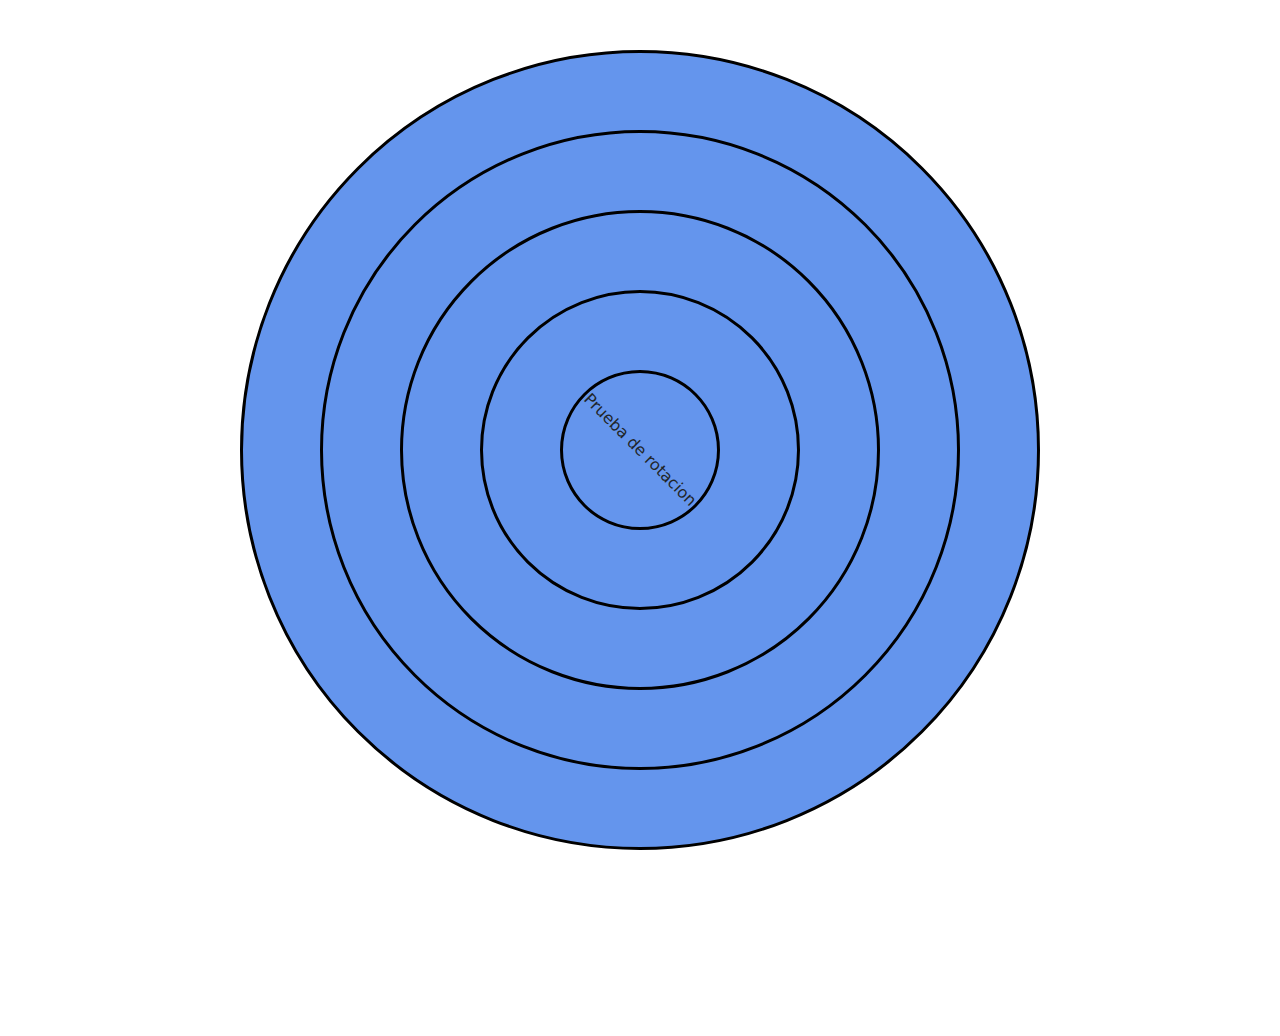
==== index.html @ 76cd1d16 "Buttons and rotation test" ====
<!DOCTYPE html>
<html lang="es">

<head>
  <meta charset="UTF-8">
  <meta name="viewport" content="width=device-width, initial-scale=1.0">
  <title>Document</title>
  <link href="https://cdn.jsdelivr.net/npm/bootstrap@5.3.3/dist/css/bootstrap.min.css" rel="stylesheet">
  <link rel="stylesheet" href="assets/css/styles.css">
</head>

<body>
  <!-- Flechas -->
  <div class="d-flex button-container">
    <div class="table">
      <div class="tr">
        <td>
          <button class="btn-primary" type="button">▲</button>
        </td>
      </div>
        <div class="tr">
          <button class="btn-primary" type="button">▼</button>
        </div>
    </div>
  </div>
  

  <!-- Círculos -->
  <div class="d-flex m-auto circle-container">
      <div id="cir1" class="d-flex circle">
        <p>Prueba de rotacion</p>
      </div>

      <div id="cir2" class="d-flex circle"></div>
    
      <div id="cir3" class="circle"></div>
    
      <div id="cir4" class="circle"></div>
    
      <div id="cir5" class="circle">
      </div>
  </div>
  <script src="assets/js/scripts.js"></script>
</body>

</html>
---- assets/css/styles.css ----
body {
    display: flex;
    margin: 0;
    height: 100vh;
}

/* -------------- BOTONES ---------------- */
.button-container {
    align-items: center;
    flex-direction: column;
    justify-content: center;
    padding: 30rem 20rem;
    position: absolute;
}

td {
    margin: 10px;
}

/* -------------- CIRCULOS ---------------- */
.circle {
    border-radius: 50%;
    background-color: cornflowerblue;
    border: solid #000;
    margin: 20px;
    justify-content: center; 
    align-items: center; 
    text-align: center;
}

.circle-container {
    width: 50rem;
    position: relative;
    flex-direction: column;
    justify-content: center;
    align-items: center;
}

p {
    z-index: 5;
    margin: 0;
}

#cir1 {
    position: absolute;
    width: 10rem;
    height: 10rem;
    align-content: center;
    z-index: 5;

    transform: rotate(45deg);
}
#cir2 {
    position: absolute;
    width: 20rem;
    height: 20rem;
    z-index: 4;
}
#cir3 {
    position: absolute;
    width: 30rem;
    height: 30rem;
    z-index: 3;
}
#cir4 {
    position: absolute;
    width: 40rem;
    height: 40rem;
    z-index: 2;
}
#cir5 {
    position: relative;
    width: 50rem;
    height: 50rem;
    z-index: 1;
}
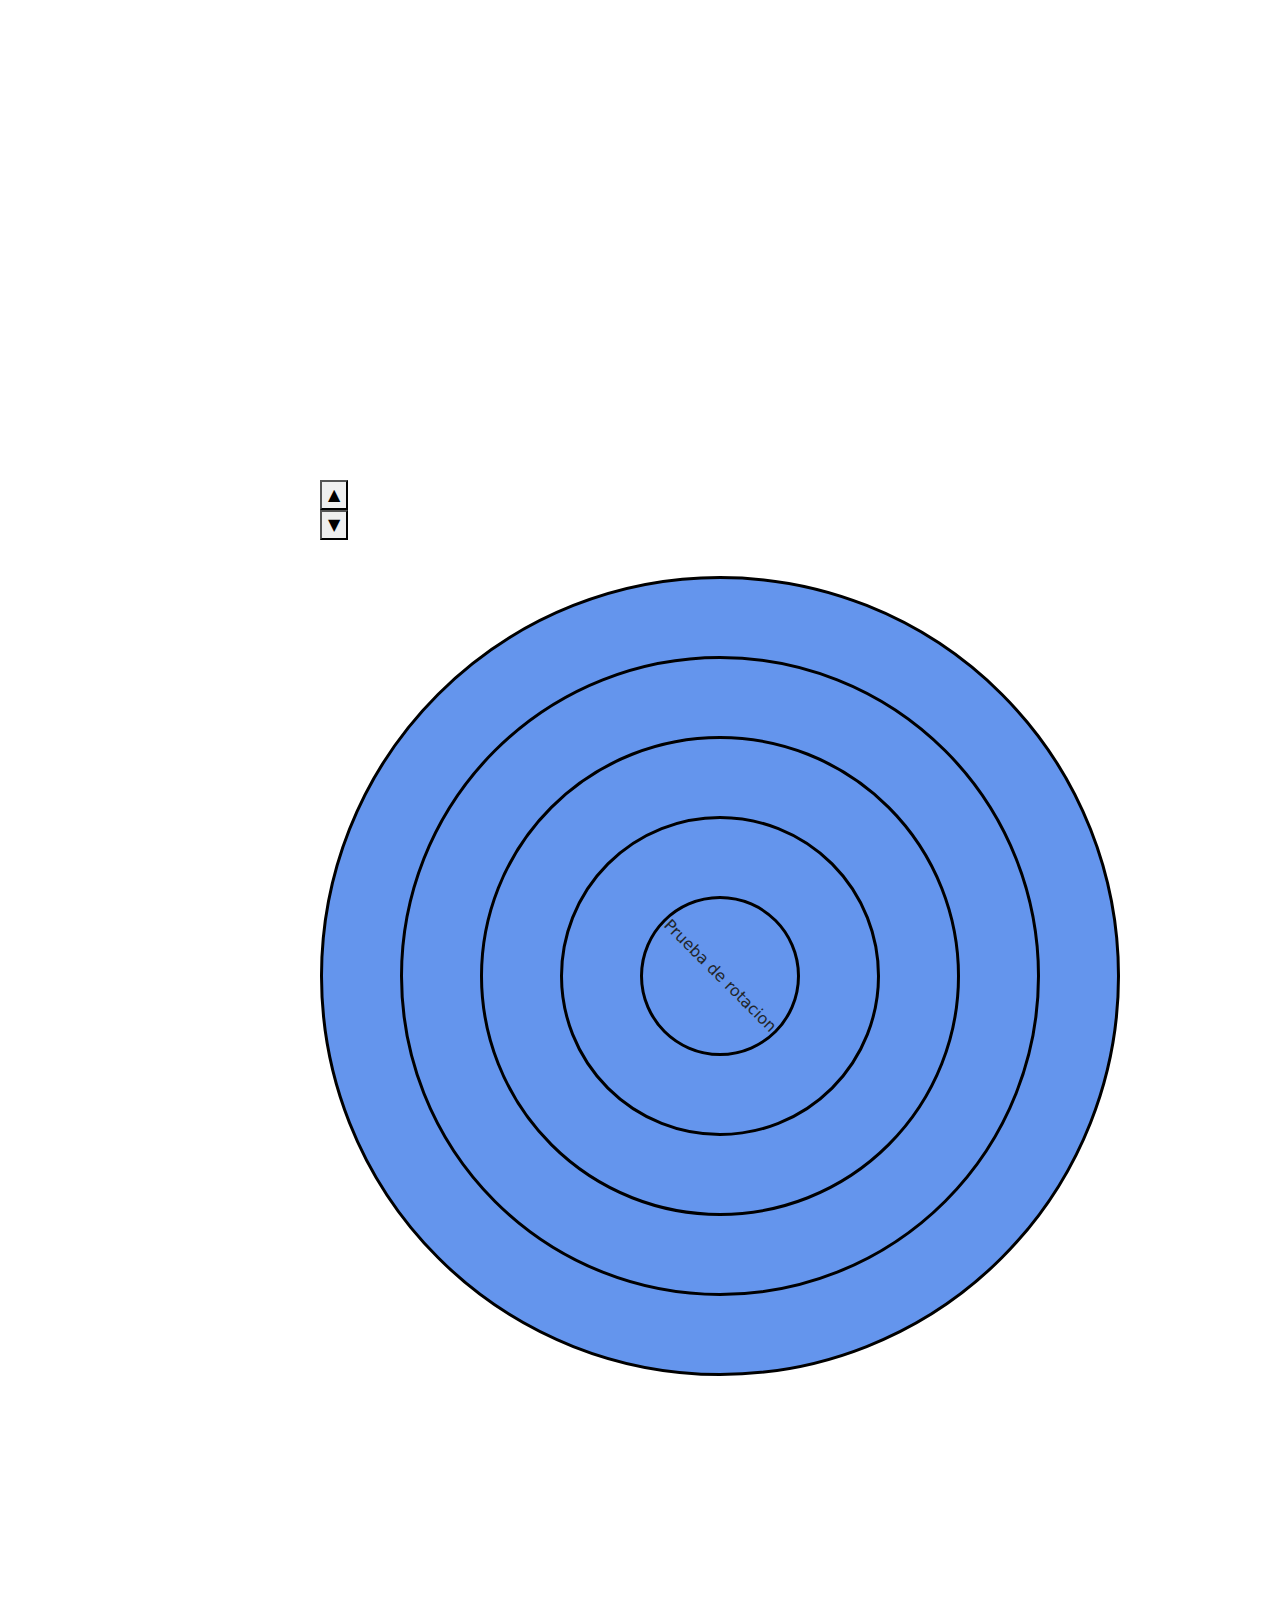
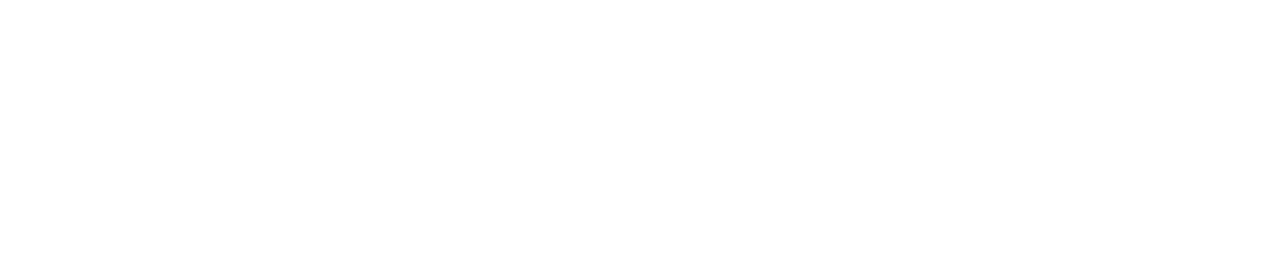
==== commit fbff3670: "Merge branch 'gerardo'" ====
--- a/index.html
+++ b/index.html
@@ -18,29 +18,28 @@
           <button class="btn-primary" type="button">▲</button>
         </td>
       </div>
-        <div class="tr">
-          <button class="btn-primary" type="button">▼</button>
-        </div>
+      <div class="tr">
+        <button class="btn-primary" type="button">▼</button>
+      </div>
     </div>
-  </div>
-  
 
-  <!-- Círculos -->
-  <div class="d-flex m-auto circle-container">
+
+    <!-- Círculos -->
+    <div class="d-flex m-auto circle-container">
       <div id="cir1" class="d-flex circle">
         <p>Prueba de rotacion</p>
       </div>
 
       <div id="cir2" class="d-flex circle"></div>
-    
+
       <div id="cir3" class="circle"></div>
-    
+
       <div id="cir4" class="circle"></div>
-    
+
       <div id="cir5" class="circle">
       </div>
-  </div>
-  <script src="assets/js/scripts.js"></script>
+    </div>
+    <script src="assets/js/scripts.js"></script>
 </body>
 
-</html>+</html>
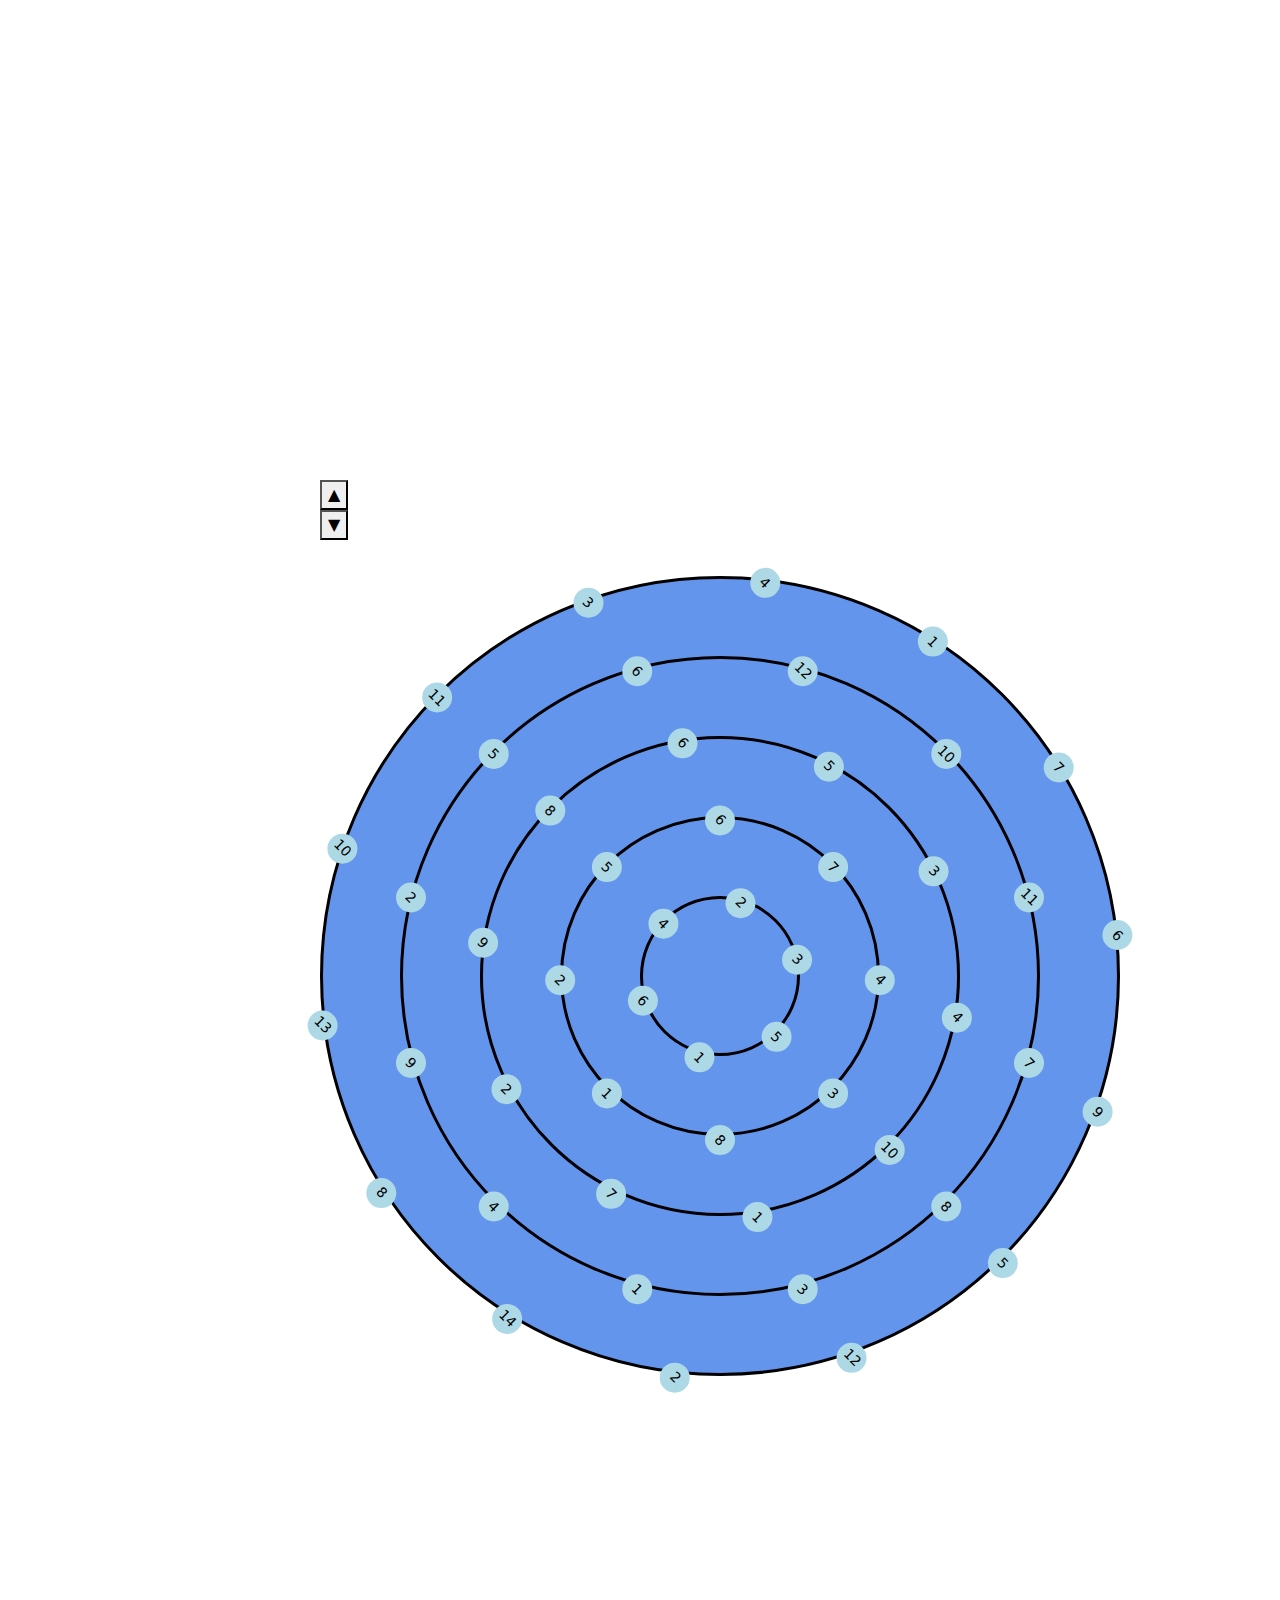
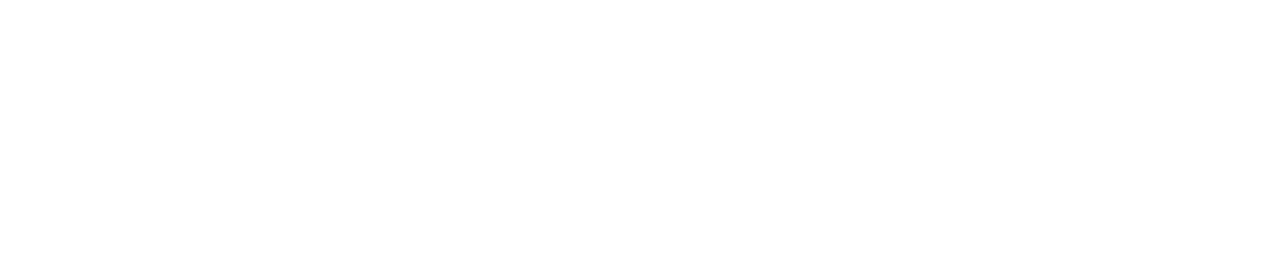
==== commit 6b08b30c: "Se añade función para distribuir elementos y forma de rotarlo automáticamente" ====
--- a/index.html
+++ b/index.html
@@ -15,7 +15,7 @@
     <div class="table">
       <div class="tr">
         <td>
-          <button class="btn-primary" type="button">▲</button>
+          <button class="btn-primary" type="button" onclick="rotateCircleButton('cir1', 5, 0)">▲</button>
         </td>
       </div>
       <div class="tr">
@@ -27,7 +27,6 @@
     <!-- Círculos -->
     <div class="d-flex m-auto circle-container">
       <div id="cir1" class="d-flex circle">
-        <p>Prueba de rotacion</p>
       </div>
 
       <div id="cir2" class="d-flex circle"></div>
--- a/assets/css/styles.css
+++ b/assets/css/styles.css
@@ -1,76 +1,96 @@
 body {
-    display: flex;
-    margin: 0;
-    height: 100vh;
+  display: flex;
+  margin: 0;
+  height: 100vh;
 }
 
 /* -------------- BOTONES ---------------- */
 .button-container {
-    align-items: center;
-    flex-direction: column;
-    justify-content: center;
-    padding: 30rem 20rem;
-    position: absolute;
+  align-items: center;
+  flex-direction: column;
+  justify-content: center;
+  padding: 30rem 20rem;
+  position: absolute;
 }
 
 td {
-    margin: 10px;
+  margin: 10px;
 }
 
 /* -------------- CIRCULOS ---------------- */
 .circle {
-    border-radius: 50%;
-    background-color: cornflowerblue;
-    border: solid #000;
-    margin: 20px;
-    justify-content: center; 
-    align-items: center; 
-    text-align: center;
+  border-radius: 50%;
+  background-color: cornflowerblue;
+  border: solid #000;
+  margin: 20px;
+  justify-content: center;
+  align-items: center;
+  text-align: center;
+  position: relative;
+  display: flex;
+  transform: rotate(45deg);
+}
+
+.item {
+  position: absolute;
+  width: 30px;
+  height: 30px;
+  background-color: lightblue;
+  border-radius: 50%;
+  display: flex;
+  justify-content: center;
+  align-items: center;
+  font-size: 14px;
+  color: #000;
 }
 
 .circle-container {
-    width: 50rem;
-    position: relative;
-    flex-direction: column;
-    justify-content: center;
-    align-items: center;
+  width: 50rem;
+  position: relative;
+  flex-direction: column;
+  justify-content: center;
+  align-items: center;
 }
 
 p {
-    z-index: 5;
-    margin: 0;
+  z-index: 5;
+  margin: 0;
 }
 
 #cir1 {
-    position: absolute;
-    width: 10rem;
-    height: 10rem;
-    align-content: center;
-    z-index: 5;
+  position: absolute;
+  width: 10rem;
+  height: 10rem;
+  align-content: center;
+  z-index: 5;
 
-    transform: rotate(45deg);
+  transform: rotate(45deg);
 }
+
 #cir2 {
-    position: absolute;
-    width: 20rem;
-    height: 20rem;
-    z-index: 4;
+  position: absolute;
+  width: 20rem;
+  height: 20rem;
+  z-index: 4;
 }
+
 #cir3 {
-    position: absolute;
-    width: 30rem;
-    height: 30rem;
-    z-index: 3;
+  position: absolute;
+  width: 30rem;
+  height: 30rem;
+  z-index: 3;
 }
+
 #cir4 {
-    position: absolute;
-    width: 40rem;
-    height: 40rem;
-    z-index: 2;
+  position: absolute;
+  width: 40rem;
+  height: 40rem;
+  z-index: 2;
 }
+
 #cir5 {
-    position: relative;
-    width: 50rem;
-    height: 50rem;
-    z-index: 1;
-}+  position: relative;
+  width: 50rem;
+  height: 50rem;
+  z-index: 1;
+}
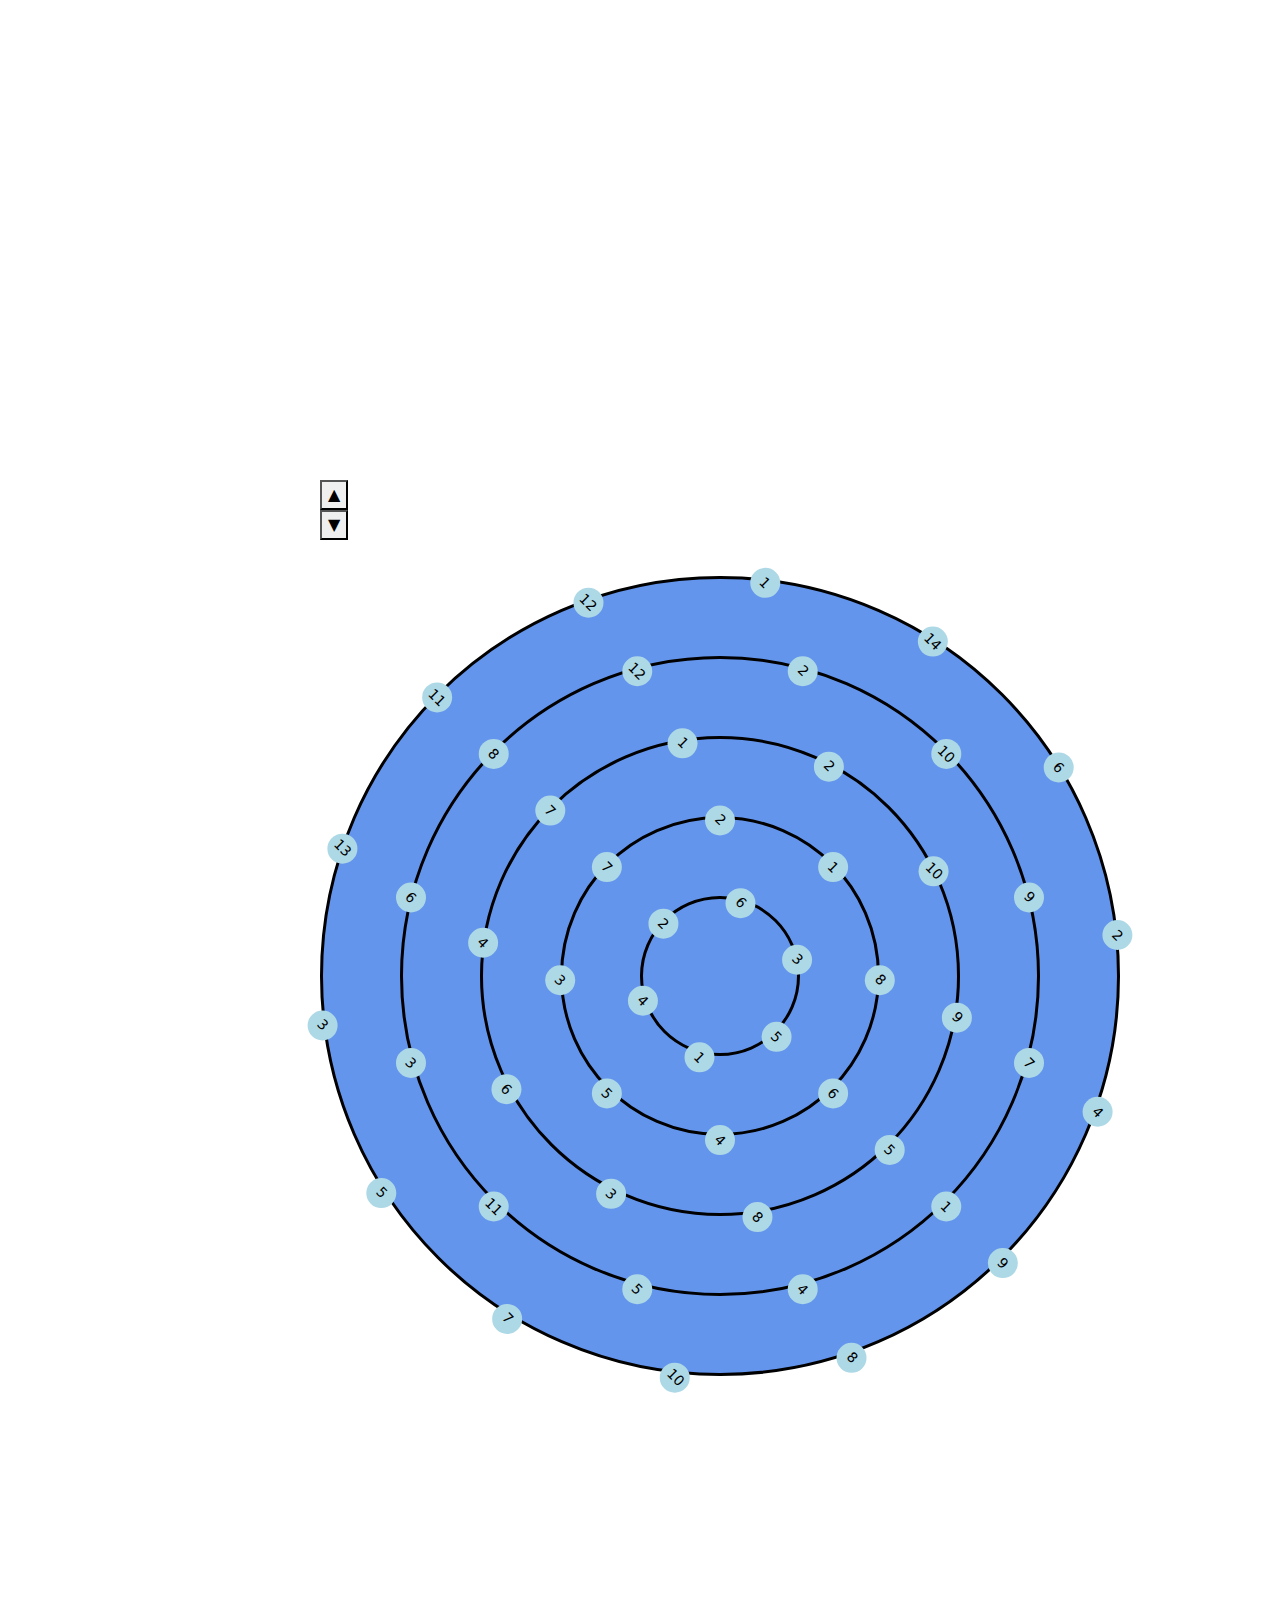
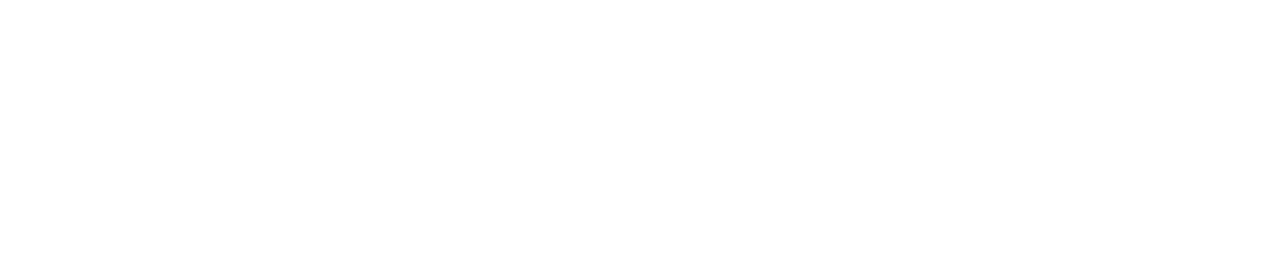
==== commit c77e73e9: "Se crea funcionamiento para botones y se cambia el switch para strings" ====
--- a/index.html
+++ b/index.html
@@ -15,11 +15,11 @@
     <div class="table">
       <div class="tr">
         <td>
-          <button class="btn-primary" type="button" onclick="rotateCircleButton('cir1', 5, 0)">▲</button>
+          <button class="btn-primary" type="button" onclick="rotateCircleButton('cir1', 1)">▲</button>
         </td>
       </div>
       <div class="tr">
-        <button class="btn-primary" type="button">▼</button>
+        <button class="btn-primary" type="button" onclick="rotateCircleButton('cir1', -1)">▼</button>
       </div>
     </div>
 
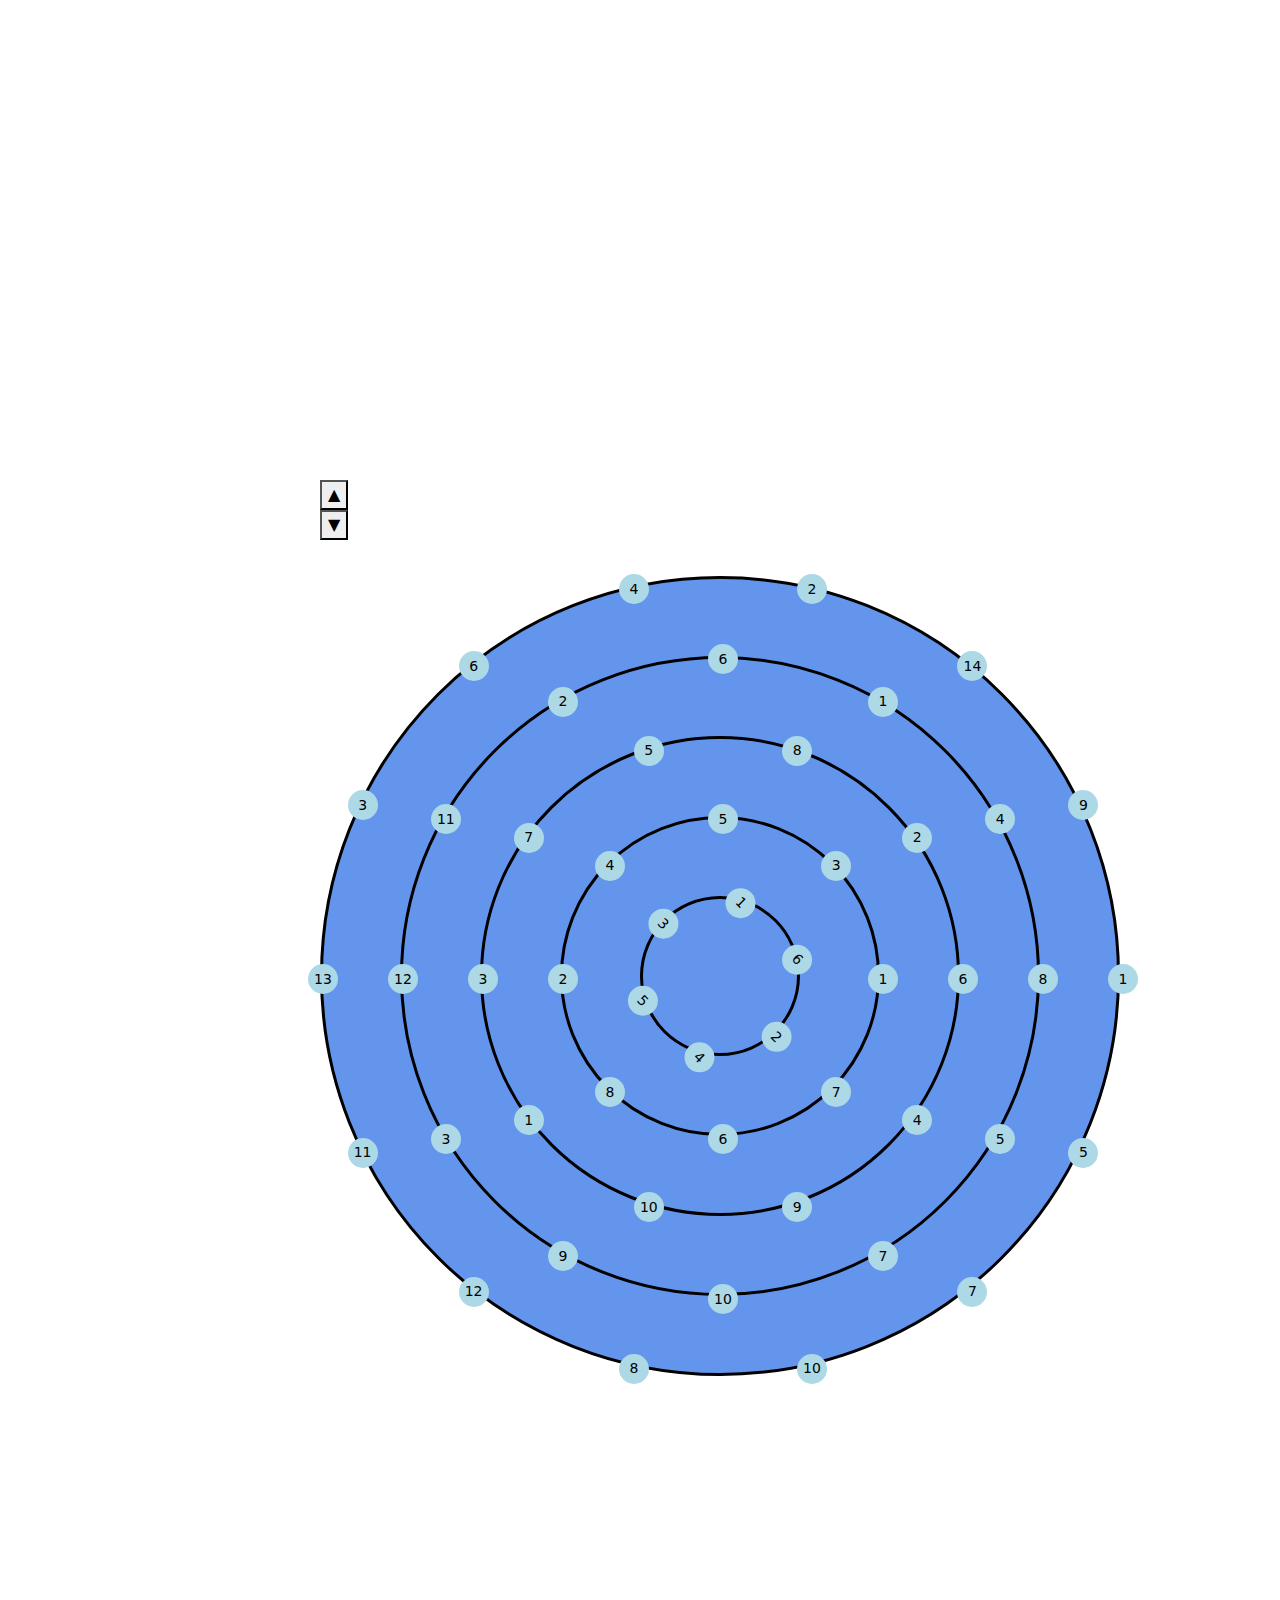
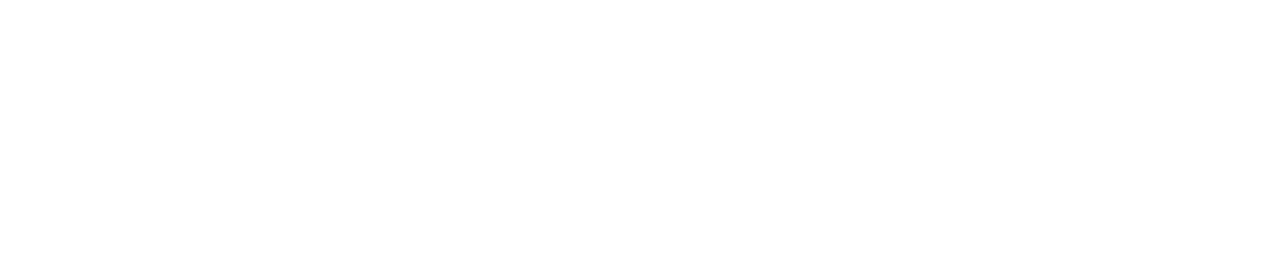
==== commit 16013ae5: "Se añade funcionamieto de seleccionar cada cirN por separado, cambiar el color de los elementos de e" ====
--- a/index.html
+++ b/index.html
@@ -15,27 +15,27 @@
     <div class="table">
       <div class="tr">
         <td>
-          <button class="btn-primary" type="button" onclick="rotateCircleButton('cir1', 1)">▲</button>
+          <button class="btn-primary" type="button" onclick="rotateCircleButton(1)">▲</button>
         </td>
       </div>
       <div class="tr">
-        <button class="btn-primary" type="button" onclick="rotateCircleButton('cir1', -1)">▼</button>
+        <button class="btn-primary" type="button" onclick="rotateCircleButton(-1)">▼</button>
       </div>
     </div>
 
 
     <!-- Círculos -->
     <div class="d-flex m-auto circle-container">
-      <div id="cir1" class="d-flex circle">
+      <div id="cir1" class="d-flex circle click">
       </div>
 
-      <div id="cir2" class="d-flex circle"></div>
+      <div id="cir2" class="d-flex circle click"></div>
 
-      <div id="cir3" class="circle"></div>
+      <div id="cir3" class="circle click"></div>
 
-      <div id="cir4" class="circle"></div>
+      <div id="cir4" class="circle click"></div>
 
-      <div id="cir5" class="circle">
+      <div id="cir5" class="circle click">
       </div>
     </div>
     <script src="assets/js/scripts.js"></script>
--- a/assets/css/styles.css
+++ b/assets/css/styles.css
@@ -28,10 +28,9 @@
   text-align: center;
   position: relative;
   display: flex;
-  transform: rotate(45deg);
 }
 
-.item {
+.elem {
   position: absolute;
   width: 30px;
   height: 30px;
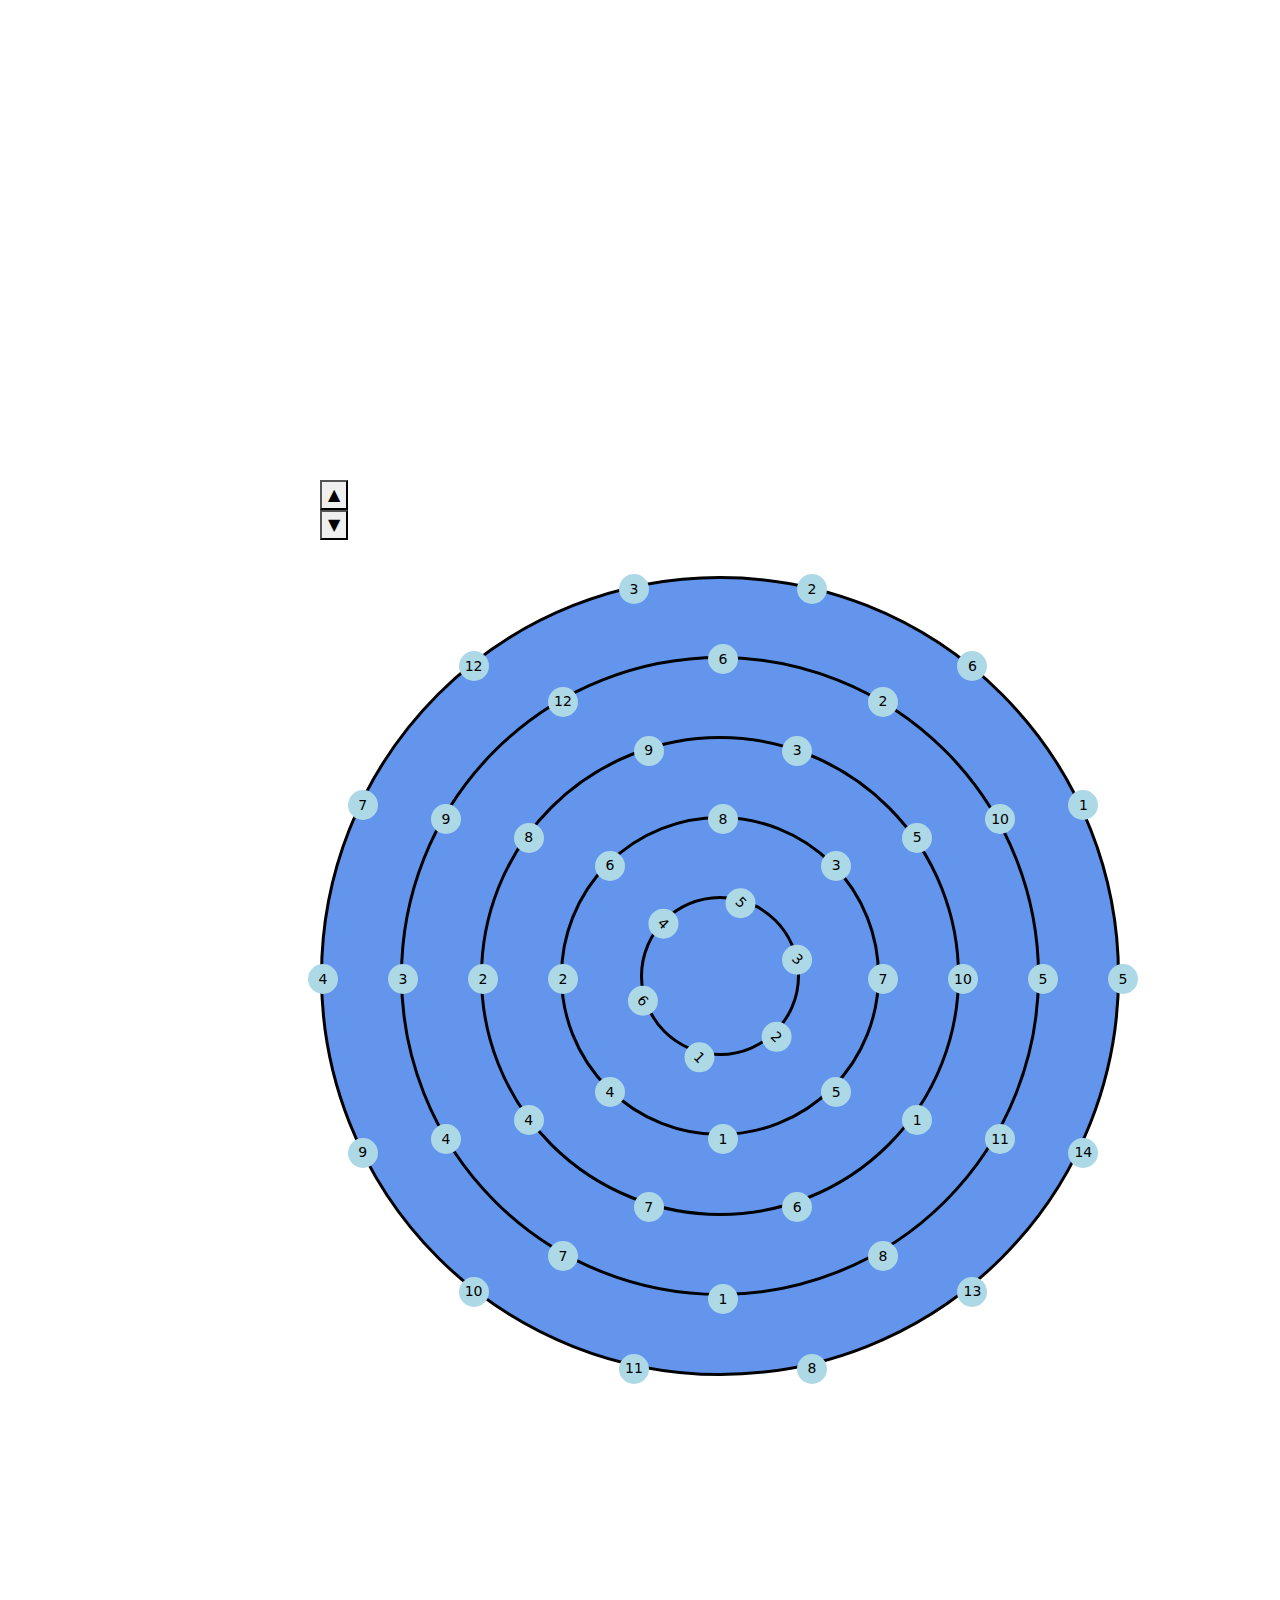
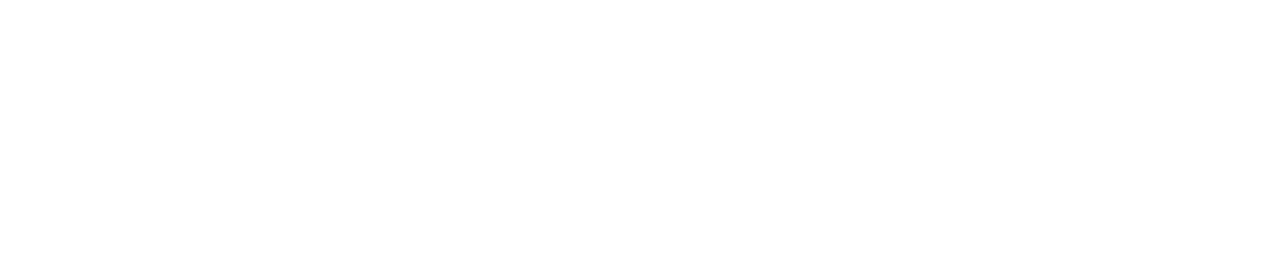
==== commit 0e66ca76: "Se finaliza funcionalidad de rotación y envío de ganaste" ====
--- a/index.html
+++ b/index.html
@@ -14,9 +14,7 @@
   <div class="d-flex button-container">
     <div class="table">
       <div class="tr">
-        <td>
-          <button class="btn-primary" type="button" onclick="rotateCircleButton(1)">▲</button>
-        </td>
+        <button class="btn-primary" type="button" onclick="rotateCircleButton(1)">▲</button>
       </div>
       <div class="tr">
         <button class="btn-primary" type="button" onclick="rotateCircleButton(-1)">▼</button>
--- a/assets/css/styles.css
+++ b/assets/css/styles.css
@@ -28,6 +28,7 @@
   text-align: center;
   position: relative;
   display: flex;
+  transition: transform 0.25s ease-in-out, border-color 0.25s ease-in-out;
 }
 
 .elem {
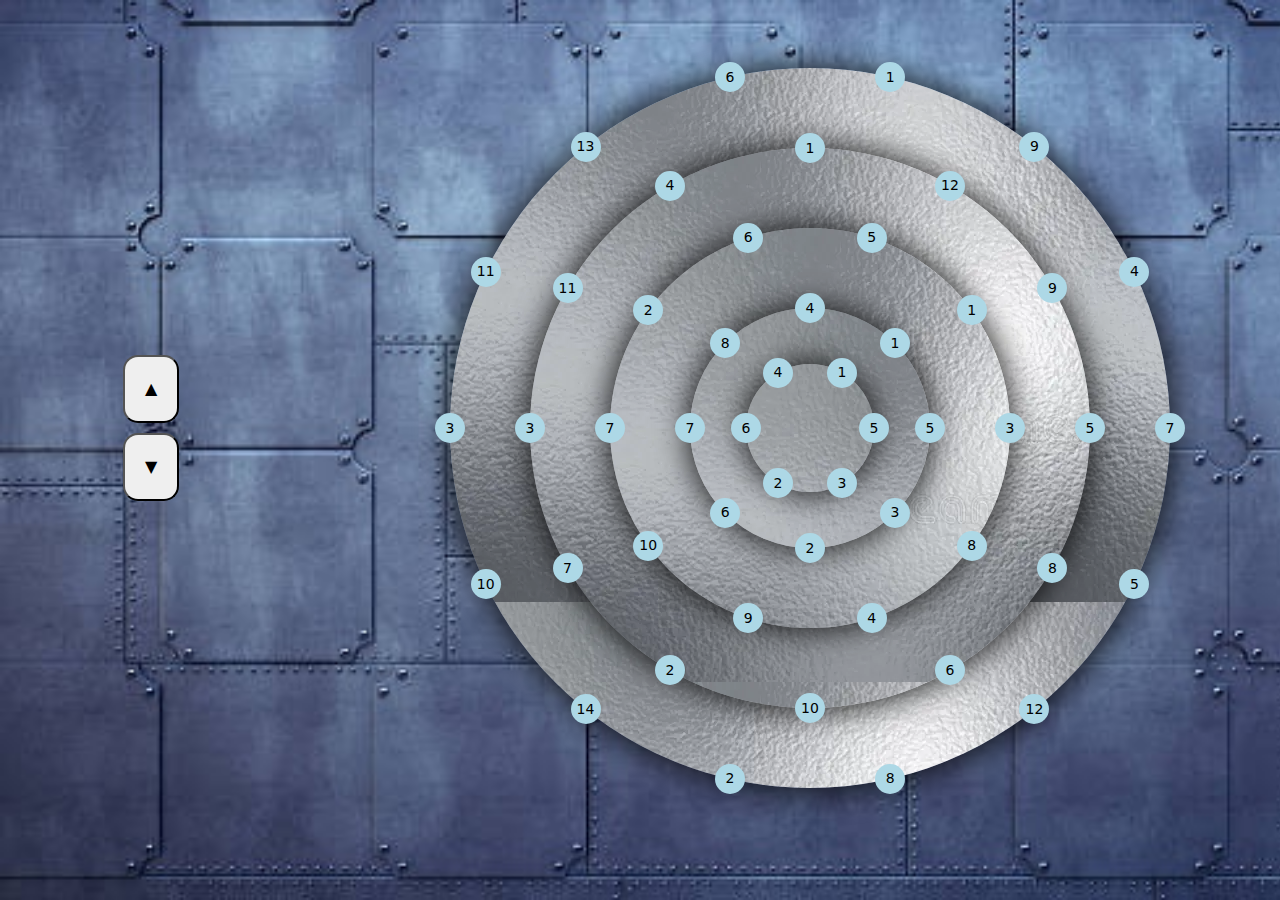
==== commit 77e8df70: "Se finaliza el proyecto" ====
--- a/index.html
+++ b/index.html
@@ -10,31 +10,35 @@
 </head>
 
 <body>
-  <!-- Flechas -->
-  <div class="d-flex button-container">
-    <div class="table">
-      <div class="tr">
-        <button class="btn-primary" type="button" onclick="rotateCircleButton(1)">▲</button>
+  <div class="container">
+    <!-- Flechas -->
+    <div class="d-flex row ">
+      <div class="col m-auto p-5">
+        <div class="tr">
+          <button id="arriba" class="btn-primary" type="button" onclick="rotateCircleButton(1)">▲</button>
+        </div>
+        <div class="tr">
+          <button id="abajo" class="btn-primary" type="button" onclick="rotateCircleButton(-1)">▼</button>
+        </div>
       </div>
-      <div class="tr">
-        <button class="btn-primary" type="button" onclick="rotateCircleButton(-1)">▼</button>
-      </div>
-    </div>
 
 
-    <!-- Círculos -->
-    <div class="d-flex m-auto circle-container">
-      <div id="cir1" class="d-flex circle click">
+      <!-- Círculos -->
+      <div class="d-flex m-auto circle-container col p-5">
+        <div id="cir1" class="d-flex circle click">
+        </div>
+
+        <div id="cir2" class="d-flex circle click"></div>
+
+        <div id="cir3" class="circle click"></div>
+
+        <div id="cir4" class="circle click"></div>
+
+        <div id="cir5" class="circle click">
+        </div>
       </div>
 
-      <div id="cir2" class="d-flex circle click"></div>
 
-      <div id="cir3" class="circle click"></div>
-
-      <div id="cir4" class="circle click"></div>
-
-      <div id="cir5" class="circle click">
-      </div>
     </div>
     <script src="assets/js/scripts.js"></script>
 </body>
--- a/assets/css/styles.css
+++ b/assets/css/styles.css
@@ -2,6 +2,9 @@
   display: flex;
   margin: 0;
   height: 100vh;
+  background-image: url(../images/fondo.jpg);
+  background-repeat: none;
+  background-size: cover;
 }
 
 /* -------------- BOTONES ---------------- */
@@ -18,10 +21,10 @@
 }
 
 /* -------------- CIRCULOS ---------------- */
+
 .circle {
   border-radius: 50%;
-  background-color: cornflowerblue;
-  border: solid #000;
+  background-image: url(../images/textura-metálica-de-plata-hermoso-fondo-lámina-efecto-superficie-metal-brillante-brillo-placa-paté-patrón-para-diseño-211479706.webp);
   margin: 20px;
   justify-content: center;
   align-items: center;
@@ -29,6 +32,9 @@
   position: relative;
   display: flex;
   transition: transform 0.25s ease-in-out, border-color 0.25s ease-in-out;
+  -webkit-box-shadow: 0px 0px 29px 5px rgba(0, 0, 0, 0.75);
+  -moz-box-shadow: 0px 0px 29px 5px rgba(0, 0, 0, 0.75);
+  box-shadow: 0px 0px 29px 5px rgba(0, 0, 0, 0.75);
 }
 
 .elem {
@@ -57,40 +63,45 @@
   margin: 0;
 }
 
+.tr button {
+  padding: 20px;
+  border-radius: 15px;
+  margin: 5px;
+  margin-right: 100px;
+}
+
 #cir1 {
   position: absolute;
-  width: 10rem;
-  height: 10rem;
+  width: 8rem;
+  height: 8rem;
   align-content: center;
   z-index: 5;
-
-  transform: rotate(45deg);
 }
 
 #cir2 {
   position: absolute;
-  width: 20rem;
-  height: 20rem;
+  width: 15rem;
+  height: 15rem;
   z-index: 4;
 }
 
 #cir3 {
   position: absolute;
-  width: 30rem;
-  height: 30rem;
+  width: 25rem;
+  height: 25rem;
   z-index: 3;
 }
 
 #cir4 {
   position: absolute;
-  width: 40rem;
-  height: 40rem;
+  width: 35rem;
+  height: 35rem;
   z-index: 2;
 }
 
 #cir5 {
   position: relative;
-  width: 50rem;
-  height: 50rem;
+  width: 45rem;
+  height: 45rem;
   z-index: 1;
 }
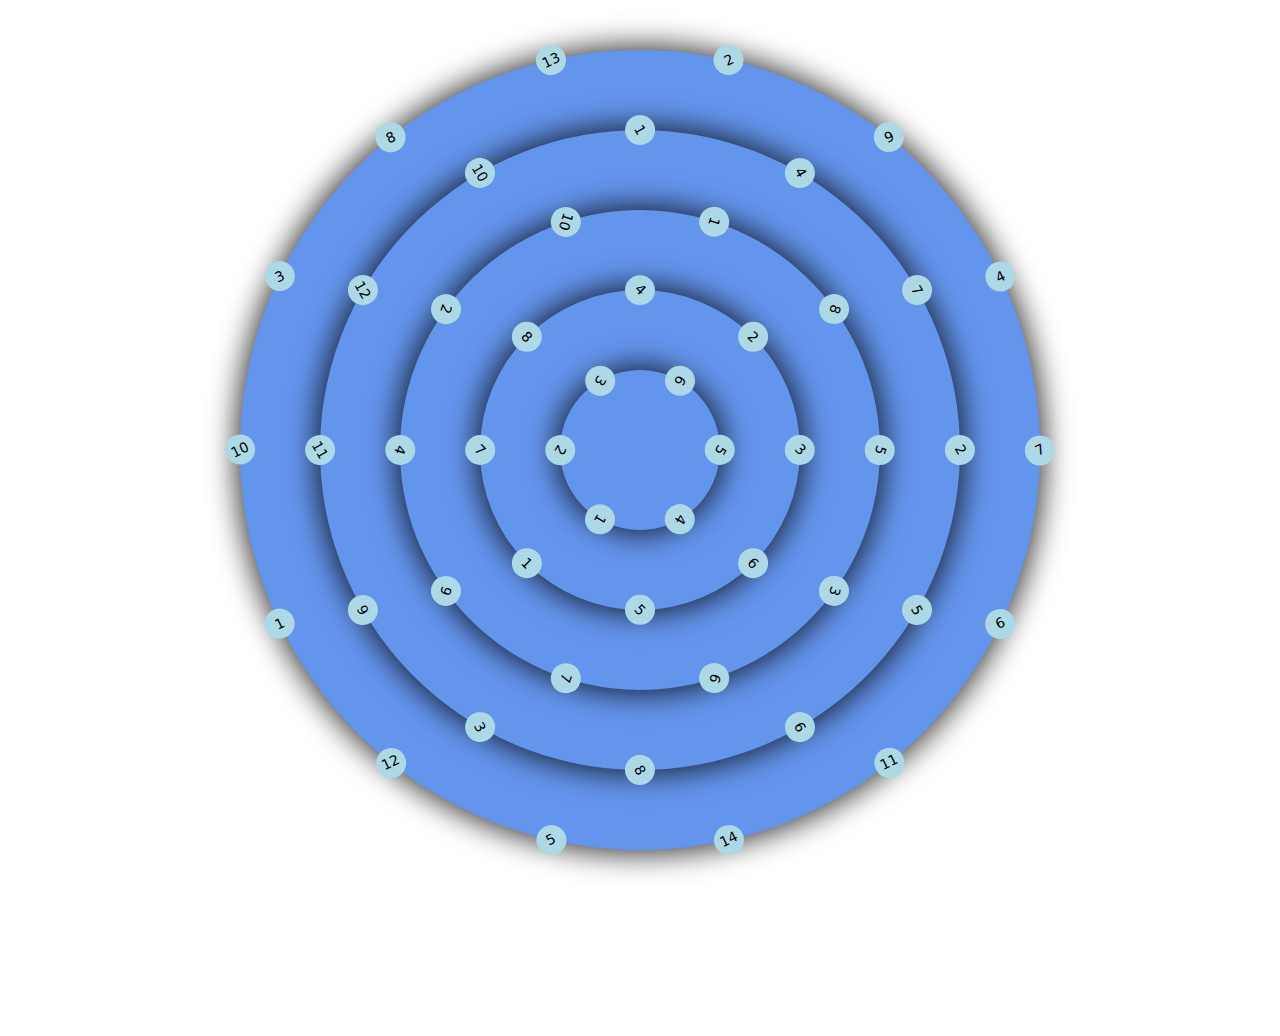
==== commit 3856d276: "Shadow tests" ====
--- a/index.html
+++ b/index.html
@@ -10,35 +10,32 @@
 </head>
 
 <body>
-  <div class="container">
-    <!-- Flechas -->
-    <div class="d-flex row ">
-      <div class="col m-auto p-5">
-        <div class="tr">
-          <button id="arriba" class="btn-primary" type="button" onclick="rotateCircleButton(1)">▲</button>
-        </div>
-        <div class="tr">
-          <button id="abajo" class="btn-primary" type="button" onclick="rotateCircleButton(-1)">▼</button>
-        </div>
+  <!-- Flechas -->
+  <div class="d-flex button-container">
+    <div class="table">
+      <div class="tr">
+        <button class="btn-primary" type="button" onclick="rotateCircleButton(1)">▲</button>
+      </div>
+      <div class="tr">
+        <button class="btn-primary" type="button" onclick="rotateCircleButton(-1)">▼</button>
+      </div>
+    </div>
+  </div>
+
+
+    <!-- Círculos -->
+    <div class="d-flex m-auto circle-container">
+      <div id="cir1" class="d-flex circle click">
       </div>
 
+      <div id="cir2" class="d-flex circle click"></div>
 
-      <!-- Círculos -->
-      <div class="d-flex m-auto circle-container col p-5">
-        <div id="cir1" class="d-flex circle click">
-        </div>
+      <div id="cir3" class="circle click"></div>
 
-        <div id="cir2" class="d-flex circle click"></div>
+      <div id="cir4" class="circle click"></div>
 
-        <div id="cir3" class="circle click"></div>
-
-        <div id="cir4" class="circle click"></div>
-
-        <div id="cir5" class="circle click">
-        </div>
+      <div id="cir5" class="circle click">
       </div>
-
-
     </div>
     <script src="assets/js/scripts.js"></script>
 </body>
--- a/assets/css/styles.css
+++ b/assets/css/styles.css
@@ -2,9 +2,7 @@
   display: flex;
   margin: 0;
   height: 100vh;
-  background-image: url(../images/fondo.jpg);
-  background-repeat: none;
-  background-size: cover;
+
 }
 
 /* -------------- BOTONES ---------------- */
@@ -21,10 +19,10 @@
 }
 
 /* -------------- CIRCULOS ---------------- */
-
 .circle {
   border-radius: 50%;
-  background-image: url(../images/textura-metálica-de-plata-hermoso-fondo-lámina-efecto-superficie-metal-brillante-brillo-placa-paté-patrón-para-diseño-211479706.webp);
+  background-color: cornflowerblue;
+  border: none;
   margin: 20px;
   justify-content: center;
   align-items: center;
@@ -32,9 +30,9 @@
   position: relative;
   display: flex;
   transition: transform 0.25s ease-in-out, border-color 0.25s ease-in-out;
-  -webkit-box-shadow: 0px 0px 29px 5px rgba(0, 0, 0, 0.75);
-  -moz-box-shadow: 0px 0px 29px 5px rgba(0, 0, 0, 0.75);
-  box-shadow: 0px 0px 29px 5px rgba(0, 0, 0, 0.75);
+  -webkit-box-shadow: 0px 0px 29px 5px rgba(0,0,0,0.75);
+  -moz-box-shadow: 0px 0px 29px 5px rgba(0,0,0,0.75);
+  box-shadow: 0px 0px 29px 5px rgba(0,0,0,0.75);
 }
 
 .elem {
@@ -63,45 +61,40 @@
   margin: 0;
 }
 
-.tr button {
-  padding: 20px;
-  border-radius: 15px;
-  margin: 5px;
-  margin-right: 100px;
-}
-
 #cir1 {
   position: absolute;
-  width: 8rem;
-  height: 8rem;
+  width: 10rem;
+  height: 10rem;
   align-content: center;
   z-index: 5;
+
+  transform: rotate(45deg);
 }
 
 #cir2 {
   position: absolute;
-  width: 15rem;
-  height: 15rem;
+  width: 20rem;
+  height: 20rem;
   z-index: 4;
 }
 
 #cir3 {
   position: absolute;
-  width: 25rem;
-  height: 25rem;
+  width: 30rem;
+  height: 30rem;
   z-index: 3;
 }
 
 #cir4 {
   position: absolute;
-  width: 35rem;
-  height: 35rem;
+  width: 40rem;
+  height: 40rem;
   z-index: 2;
 }
 
 #cir5 {
   position: relative;
-  width: 45rem;
-  height: 45rem;
+  width: 50rem;
+  height: 50rem;
   z-index: 1;
 }
